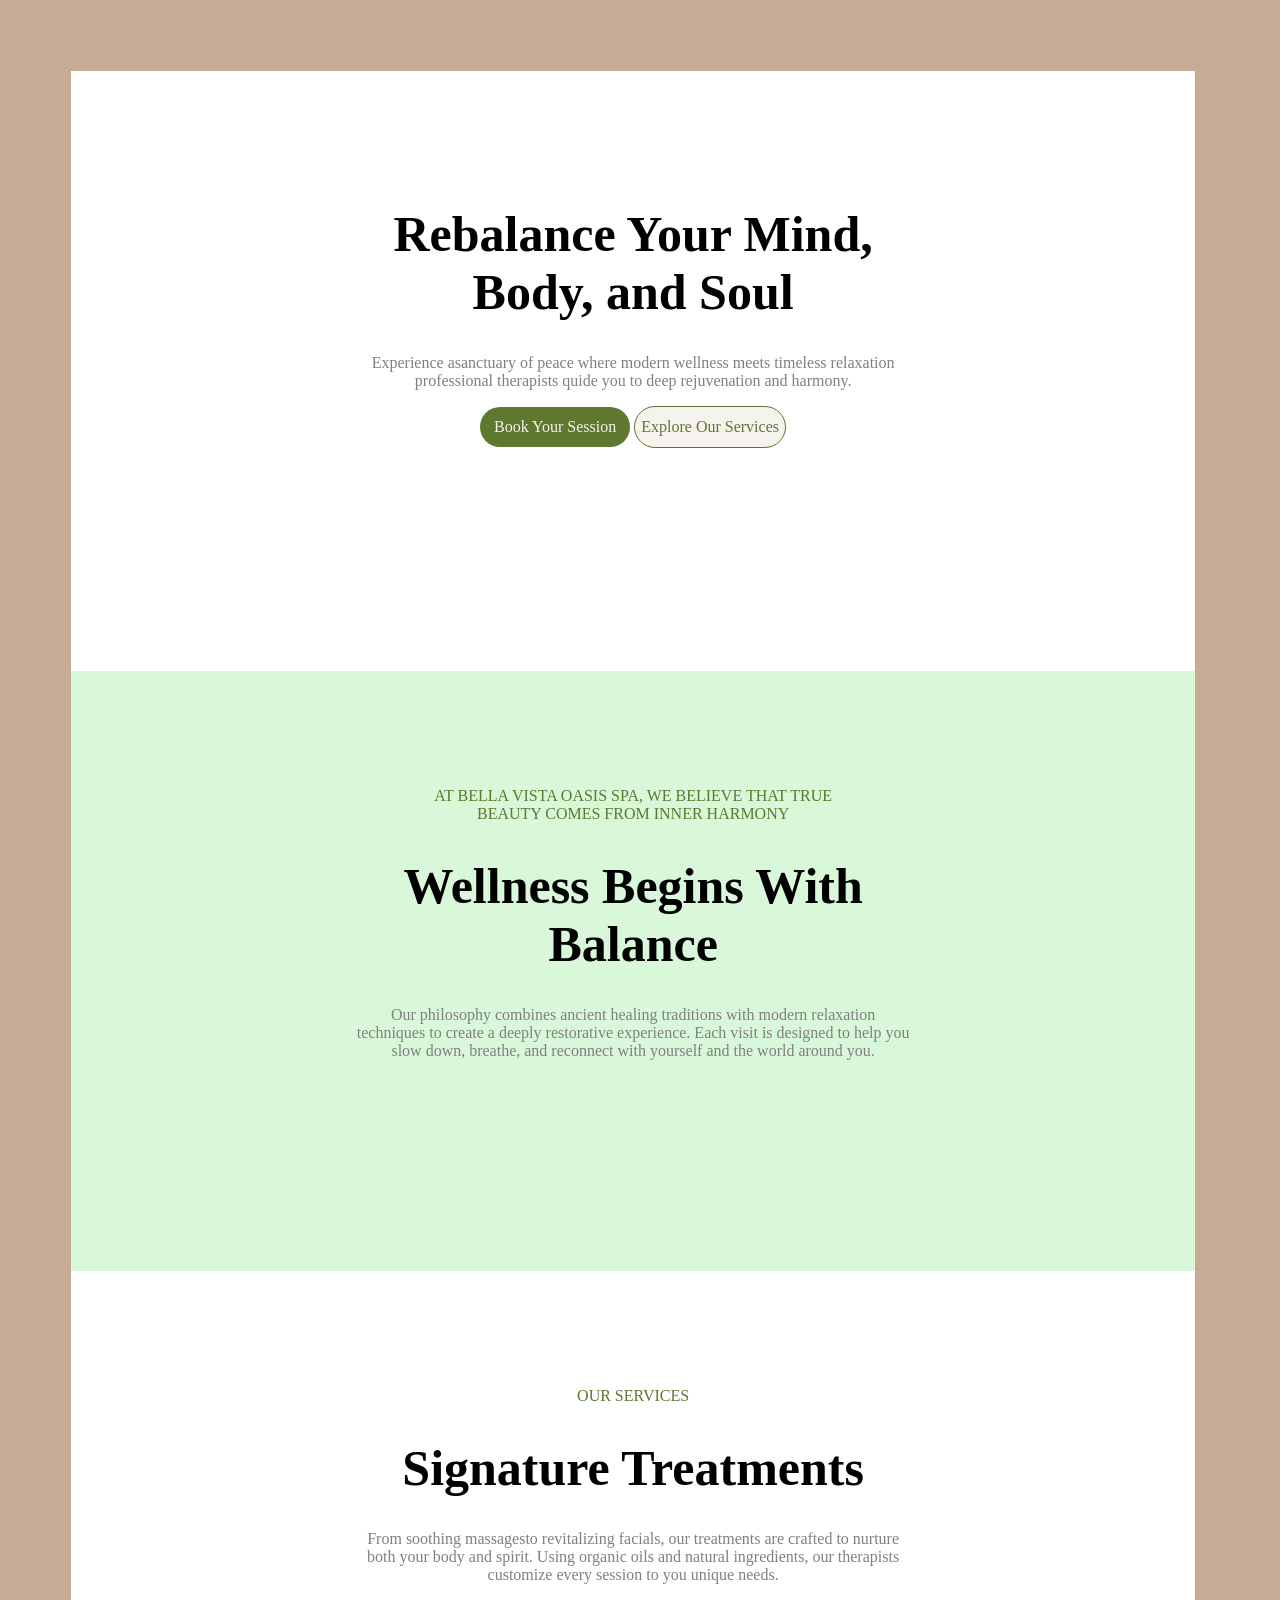
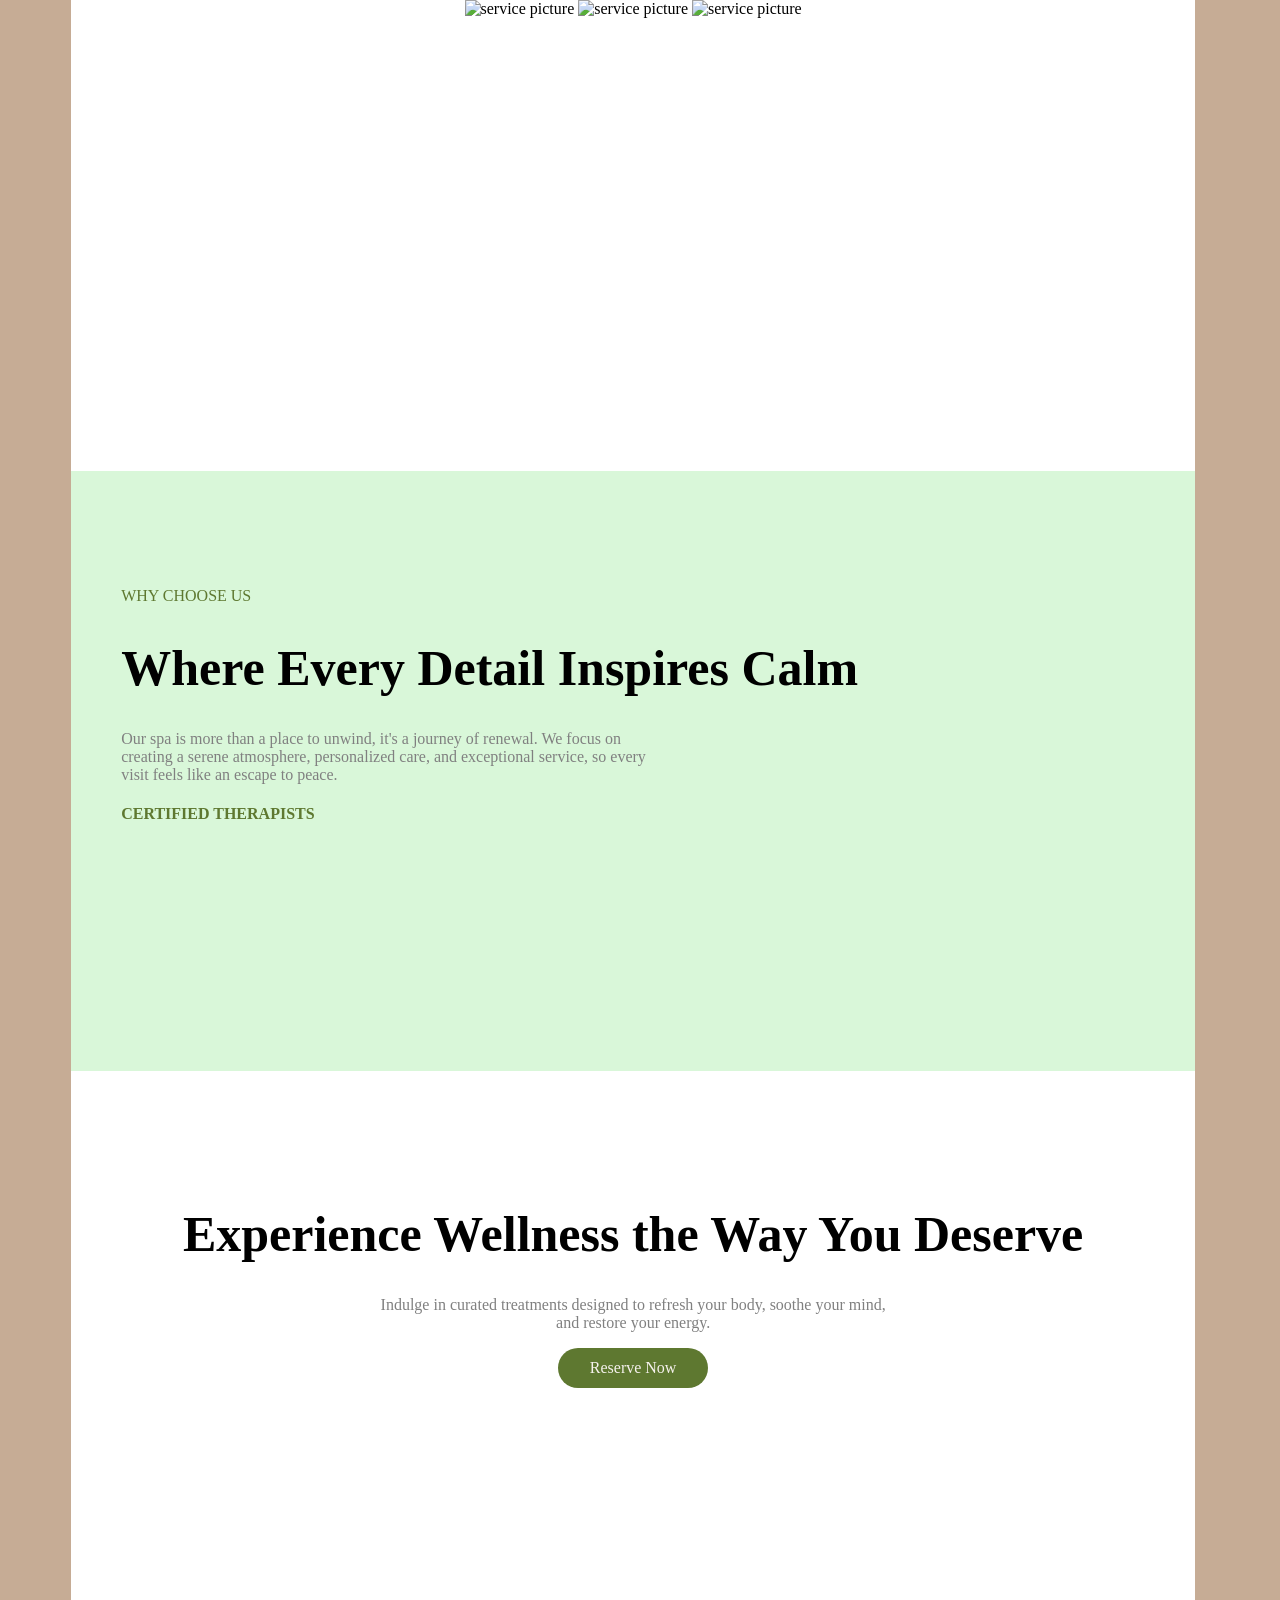
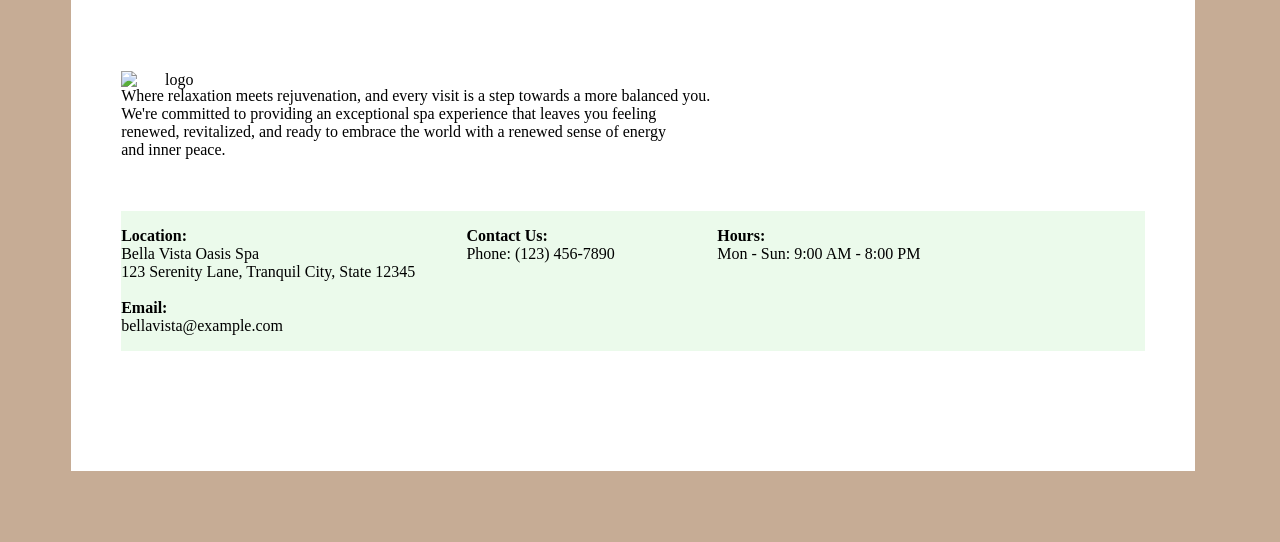
==== index.html @ 0b17b154 "homepage-draft" ====
<!DOCTYPE html>
<html>
    <head>
        <title>Hello, World!</title>
        <link rel="stylesheet" href="styles.css" />
    </head>
    <body>
        <div class = home>
            
            <div class = "intro">
                <h1 id="title">Rebalance Your Mind,<br> Body, and Soul</h1>
                <p style="color:gray;">
                    Experience asanctuary of peace where modern 
                    wellness meets timeless relaxation <br>professional 
                    therapists quide you to deep rejuvenation and 
                    harmony.
                </p>
                <a id="bookpage-button" href="booking.html">Book Your Session</a>
                <a id="services-button" href="services.html">Explore Our Services</a>
            </div>
            
            <div class = "intro2">
                <p style="color:#5E7830">AT BELLA VISTA OASIS SPA, WE BELIEVE THAT TRUE 
                <br>BEAUTY COMES FROM INNER HARMONY</p>
                <h1 id="title">Wellness Begins With <br>Balance</h1>
                <p style="color:gray;">
                    Our philosophy combines ancient healing traditions with 
                    modern relaxation <br>techniques to create a deeply restorative 
                    experience. Each visit is designed to help you <br>slow down, 
                    breathe, and reconnect with yourself and the world around you.
                </p>
            </div>
            
            <div class = "intro3">
                <p style="color:#5E7830">OUR SERVICES</p>
                <h1 id="title">Signature Treatments</h1>
                <p style="color:gray;">
                    From soothing massagesto revitalizing facials, our treatments
                    are crafted to nurture <br>both your body and spirit. Using organic
                    oils and natural ingredients, our therapists <br>customize every 
                    session to you unique needs.
                </p>
                <img src="image-url.jpg" alt="service picture"/>
                <img src="image-url.jpg" alt="service picture"/>
                <img src="image-url.jpg" alt="service picture"/>
                
            </div>
            
            <div class = "intro4">
                <p style="color:#5E7830;">WHY CHOOSE US</p>
                <h1 id="title">Where Every Detail Inspires Calm</h1>
                <p style="color:gray;">
                    Our spa is more than a place to unwind, it's a journey of renewal.
                    We focus on <br>creating a serene atmosphere, personalized care, and
                    exceptional service, so every <br>visit feels like an escape to peace. 
                </p>
                <div class = intro4-benefits>
                    <h4 style="color:#5E7830;">CERTIFIED THERAPISTS</h4>
                </div>
            </div>
            
            <div class = "intro5">
                <h1 id="title">Experience Wellness the Way You Deserve</h1>
                <p style="color:gray;">
                    Indulge in curated treatments designed to refresh your body, 
                    soothe your mind, <br>and restore your energy.
                </p>
                <a id="reserve-button" href="booking.html">Reserve Now</a>
            </div>

            <div class = "intro6">
                <img src="image-url.jpg" alt="logo" class="logo"/>
                <p style="text-align: left;">
                    Where relaxation meets rejuvenation, and every visit is a 
                    step towards a more balanced you.<br>
                    We're committed to providing an exceptional spa experience that leaves
                    you feeling <br>renewed, revitalized, and ready to embrace the world with
                    a renewed sense of energy <br>and inner peace.
                </p>
                <br>
                <br>
                <div class = "contact-info">
                    <p style="text-align: left;">
                        <b>Location:</b><br>
                        Bella Vista Oasis Spa<br>
                        123 Serenity Lane, Tranquil City, State 12345<br>
                        <br>
                        <b>Email:</b><br>
                        bellavista@example.com
                    </p>
                    <p style="text-align: left;">
                        <b>Contact Us:</b><br>
                        Phone: (123) 456-7890<br>
                    </p>
                    <p style="text-align: left;">
                        
                    </p>
                    <p style="text-align: left;">
                        <b>Hours:</b><br>
                        Mon - Sun: 9:00 AM - 8:00 PM<br>
                </div>
            </div>
        </div>
        <script src="script.js"></script>
    </body>
</html>
---- styles.css ----
body{
  background-color: #C6AC95;
}
.logo{
    width: 100px;
    height: 100px;
    padding: 0 0 0 0;
}
.home{
    text-align: center;
    padding: 5%;
}
#title {
	font-size: 50px;
}


#bookpage-button, #services-button , #reserve-button {
    display: inline-flex;
    border-radius: 40px;
    height: 40px;
    width: 150px;
    border-style: none;
    align-items: center;
    justify-content: center;
    text-decoration: none;
}
#bookpage-button, #reserve-button {
    background-color: #5E7830;
    color: #F6F2EE;
}
#services-button {
    background-color: #F6F2EE;
    color: #5E7830;
    border: 1px solid #5E7830;
}


.intro, .intro2, .intro3, .intro4, .intro5, .intro6{
    padding: 100px 50px 0px 50px;
    max-width: 90%;
    min-height: 500px;
    background-color: white;
}

.intro{
    background-image:;          /*???*/
}
.intro2{
    background-color: #d9f7d9;
    background-image:;          /*???*/
}
.intro3{
    min-height: 700px;
    background-image:;          /*???*/
}
.intro4{
    
    text-align: left;
    background-color: #d9f7d9;
    background-image:;          /*???*/
}
.intro4-benefits{
    
}

.intro5{
    min-height: 400px;
    background-image:;          /*???*/
}
.intro6{
    min-height: 400px;
    background-image:;          /*???*/
    position:relative
}
.logo{
    position: absolute;
    left: 50px;
}

.contact-info {
    display: flex;
    gap: 5%;
    text-align: left;
    background-color: #EBFAEB;
    
}
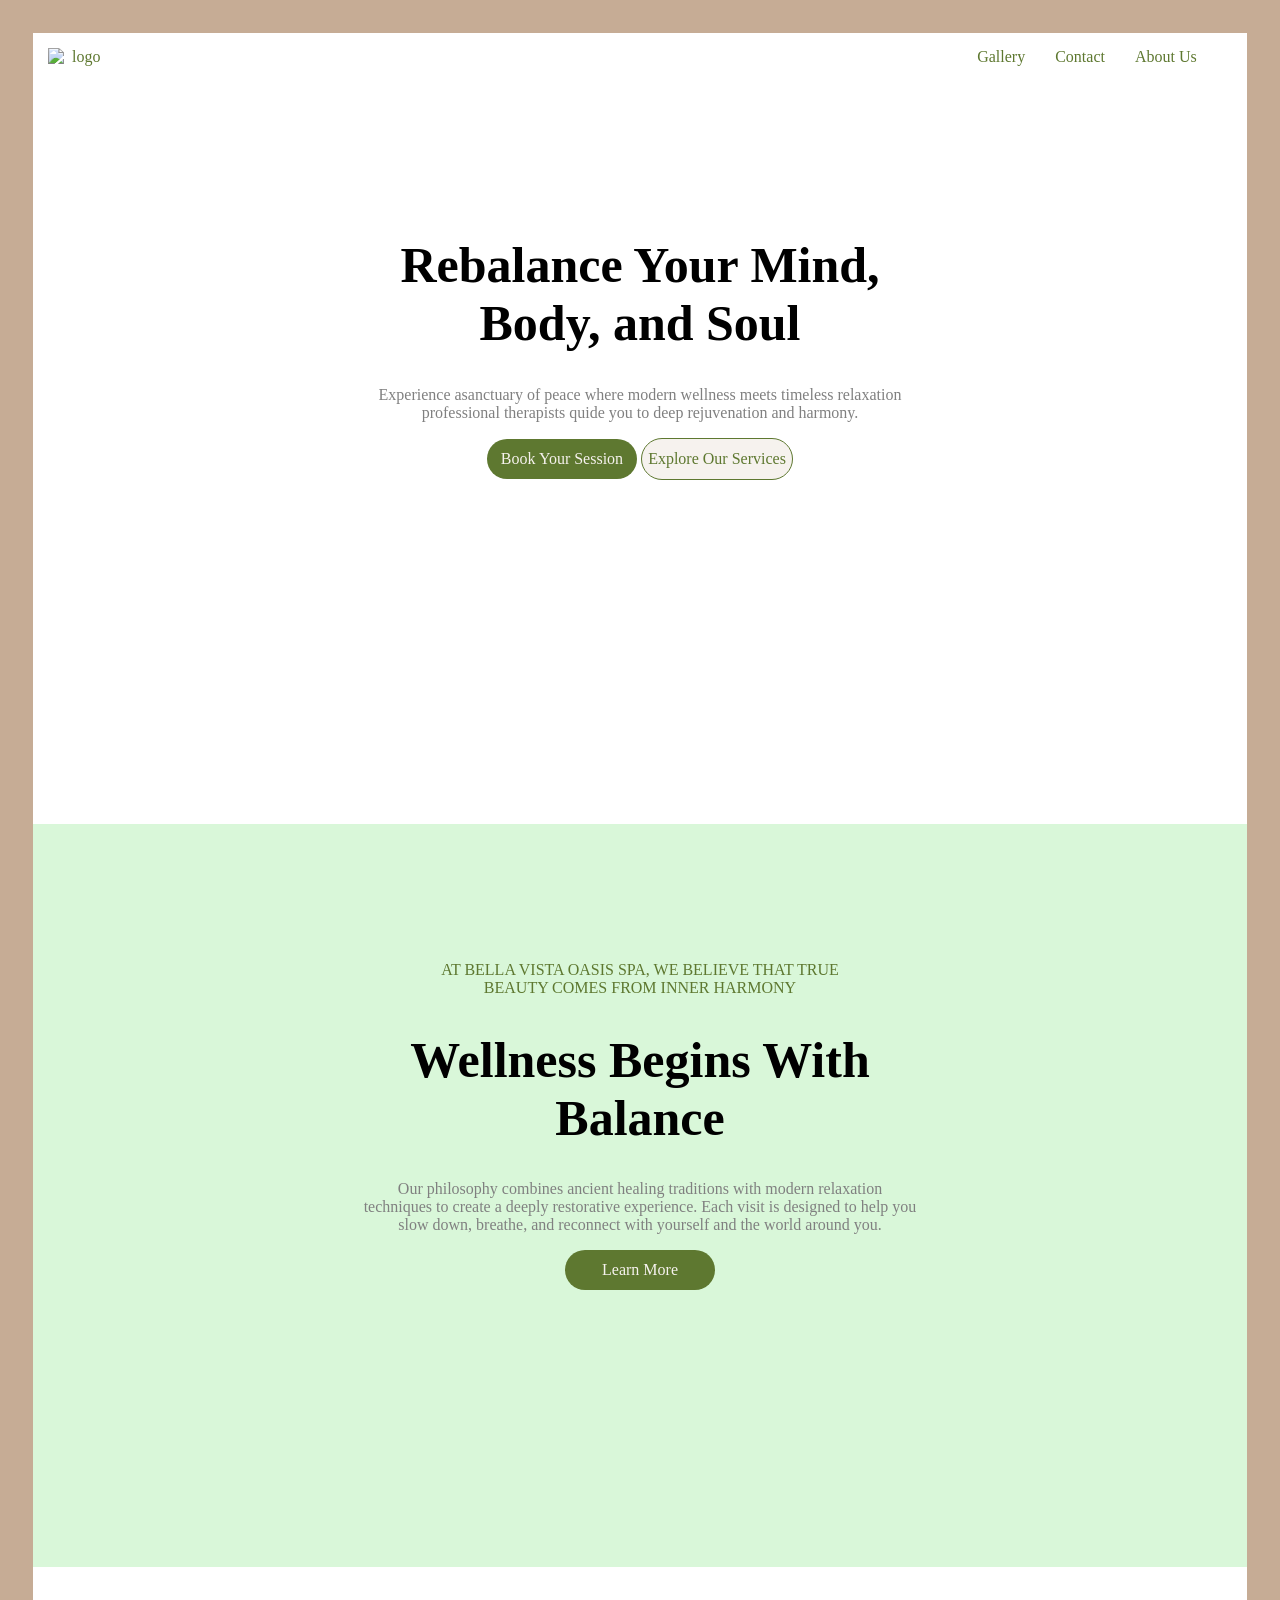
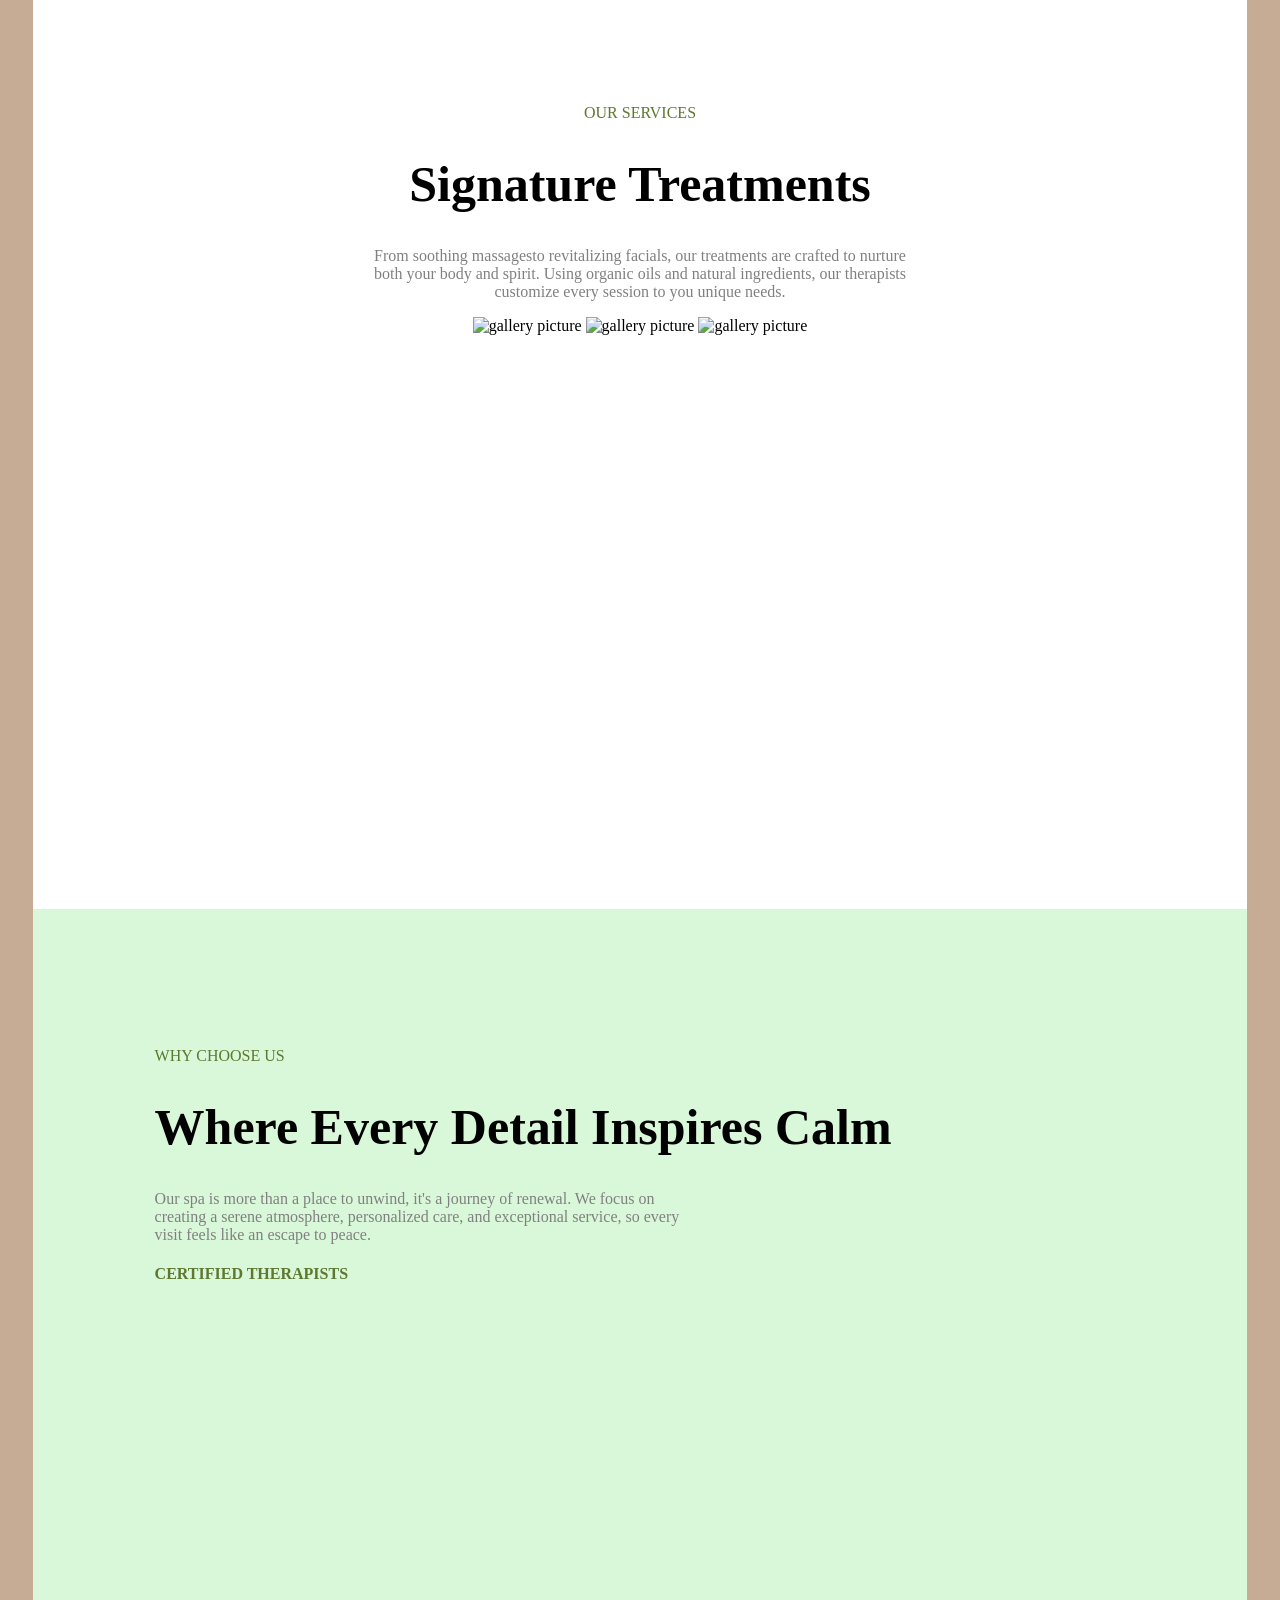
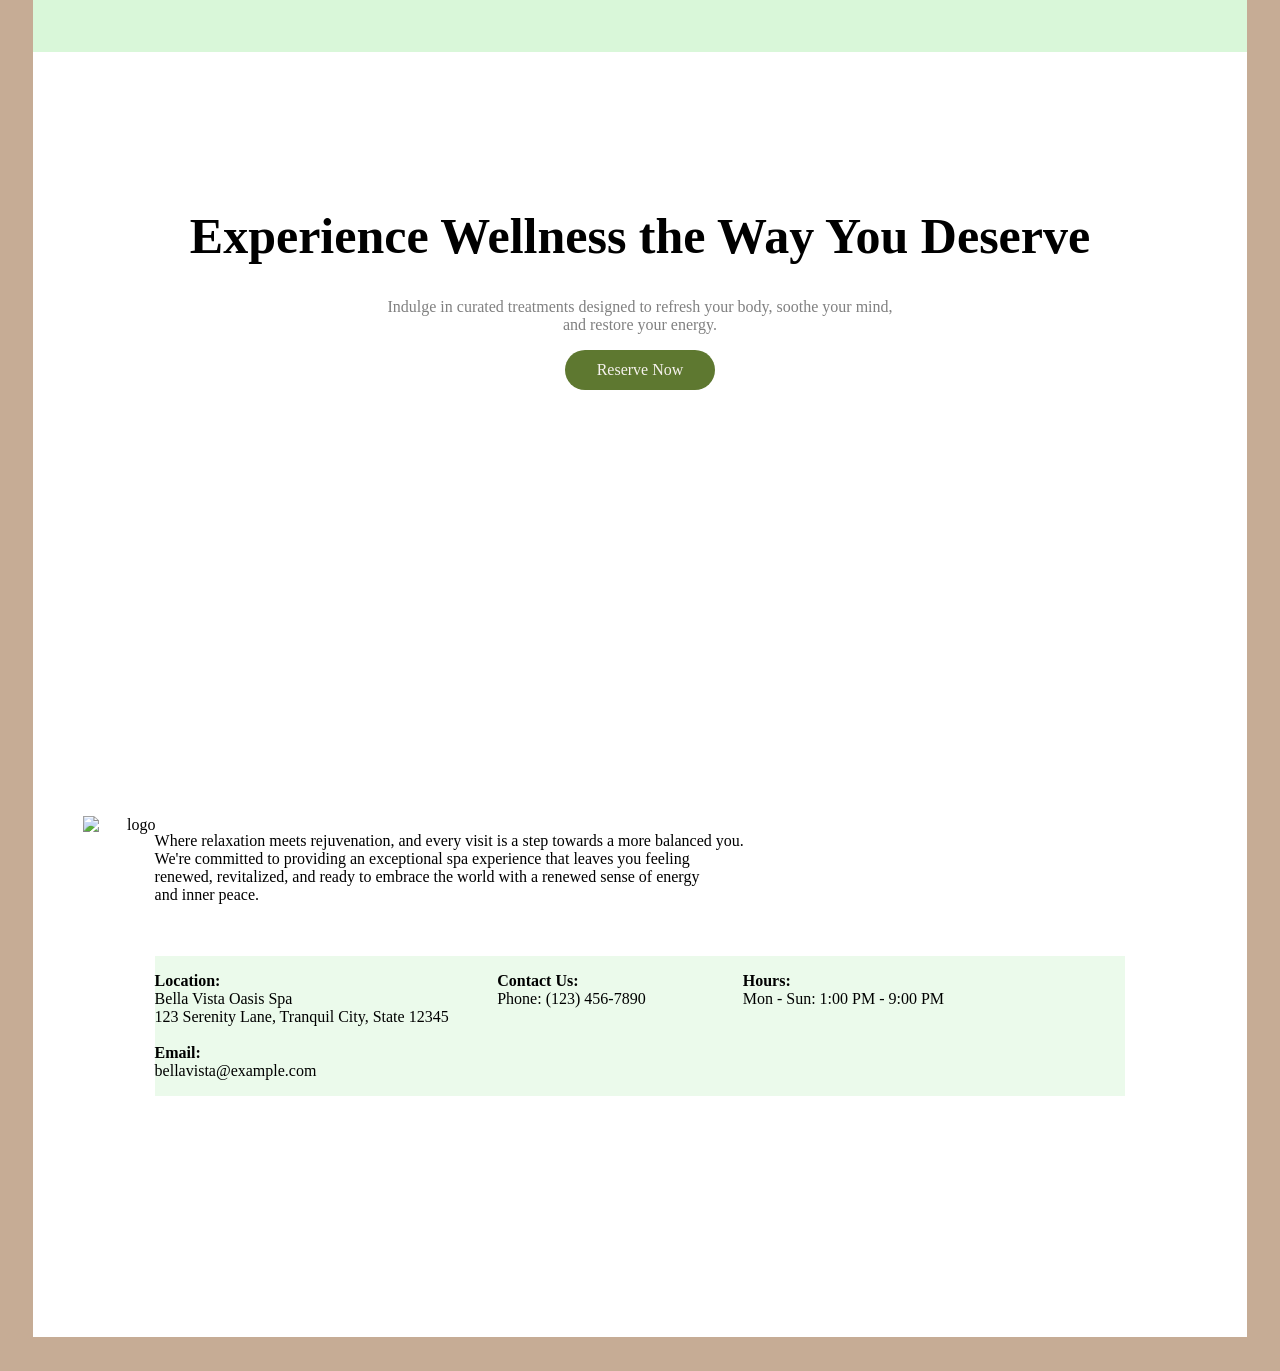
==== commit b8d122c9: "completed terms and company details" ====
--- a/index.html
+++ b/index.html
@@ -1,12 +1,20 @@
 <!DOCTYPE html>
 <html>
     <head>
-        <title>Hello, World!</title>
+        <title>Bella Vista Oasis SPA</title>
         <link rel="stylesheet" href="styles.css" />
     </head>
     <body>
-        <div class = home>
-            
+        <div class = "home">
+            <nav class="navbar">
+                <a class="navbar-logo" href="index.html">
+                    <img src="images/logo.png" alt="logo">
+                </a>
+                <a href="gallery.html">Gallery</a>
+                <a href="contact.html">Contact</a>
+                <a href="companyDetails.html">About Us</a>
+            </nav>
+
             <div class = "intro">
                 <h1 id="title">Rebalance Your Mind,<br> Body, and Soul</h1>
                 <p style="color:gray;">
@@ -16,7 +24,7 @@
                     harmony.
                 </p>
                 <a id="bookpage-button" href="booking.html">Book Your Session</a>
-                <a id="services-button" href="services.html">Explore Our Services</a>
+                <a id="gallery-button" href="gallery.html">Explore Our Services</a>
             </div>
             
             <div class = "intro2">
@@ -29,6 +37,7 @@
                     experience. Each visit is designed to help you <br>slow down, 
                     breathe, and reconnect with yourself and the world around you.
                 </p>
+                <a id="learnMore-button" href="gallery.html">Learn More</a>
             </div>
             
             <div class = "intro3">
@@ -40,9 +49,9 @@
                     oils and natural ingredients, our therapists <br>customize every 
                     session to you unique needs.
                 </p>
-                <img src="image-url.jpg" alt="service picture"/>
-                <img src="image-url.jpg" alt="service picture"/>
-                <img src="image-url.jpg" alt="service picture"/>
+                <img src="image-url.jpg" alt="gallery picture"/>
+                <img src="image-url.jpg" alt="gallery picture"/>
+                <img src="image-url.jpg" alt="gallery picture"/>
                 
             </div>
             
@@ -69,7 +78,7 @@
             </div>
 
             <div class = "intro6">
-                <img src="image-url.jpg" alt="logo" class="logo"/>
+                <img src="image-url.jpg" alt="logo" class="footer-logo"/>
                 <p style="text-align: left;">
                     Where relaxation meets rejuvenation, and every visit is a 
                     step towards a more balanced you.<br>
@@ -97,7 +106,7 @@
                     </p>
                     <p style="text-align: left;">
                         <b>Hours:</b><br>
-                        Mon - Sun: 9:00 AM - 8:00 PM<br>
+                        Mon - Sun: 1:00 PM - 9:00 PM<br>
                 </div>
             </div>
         </div>
--- a/styles.css
+++ b/styles.css
@@ -1,21 +1,41 @@
 body{
   background-color: #C6AC95;
 }
-.logo{
-    width: 100px;
-    height: 100px;
-    padding: 0 0 0 0;
-}
 .home{
     text-align: center;
-    padding: 5%;
+    padding: 2%;
 }
 #title {
 	font-size: 50px;
 }
+.navbar {
+  position: sticky;
+  top: 0;
+  z-index: 1000;
+  background: white;
+  padding: 15px 50px 15px 15px;
+  display: flex;
+  align-items: center;
+  justify-content: flex-end;
+  gap: 30px;
+  box-sizing: border-box;
+}
+.navbar a {
+  color: #5E7830;
+  text-decoration: none;
+}
+.navbar .navbar-logo {
+  margin-right: auto;
+}
+.navbar-logo img {
+  display: block;
+  width: 60px;
+  height: auto;
+}
 
 
-#bookpage-button, #services-button , #reserve-button {
+#bookpage-button, #gallery-button ,
+ #reserve-button, #learnMore-button {
     display: inline-flex;
     border-radius: 40px;
     height: 40px;
@@ -25,11 +45,11 @@
     justify-content: center;
     text-decoration: none;
 }
-#bookpage-button, #reserve-button {
+#bookpage-button, #reserve-button , #learnMore-button{
     background-color: #5E7830;
     color: #F6F2EE;
 }
-#services-button {
+#gallery-button {
     background-color: #F6F2EE;
     color: #5E7830;
     border: 1px solid #5E7830;
@@ -37,7 +57,8 @@
 
 
 .intro, .intro2, .intro3, .intro4, .intro5, .intro6{
-    padding: 100px 50px 0px 50px;
+    text-align: center;
+    padding: 10%;
     max-width: 90%;
     min-height: 500px;
     background-color: white;
@@ -73,7 +94,9 @@
     background-image:;          /*???*/
     position:relative
 }
-.logo{
+.footer-logo {
+    width: 100px;
+    height: 100px;
     position: absolute;
     left: 50px;
 }
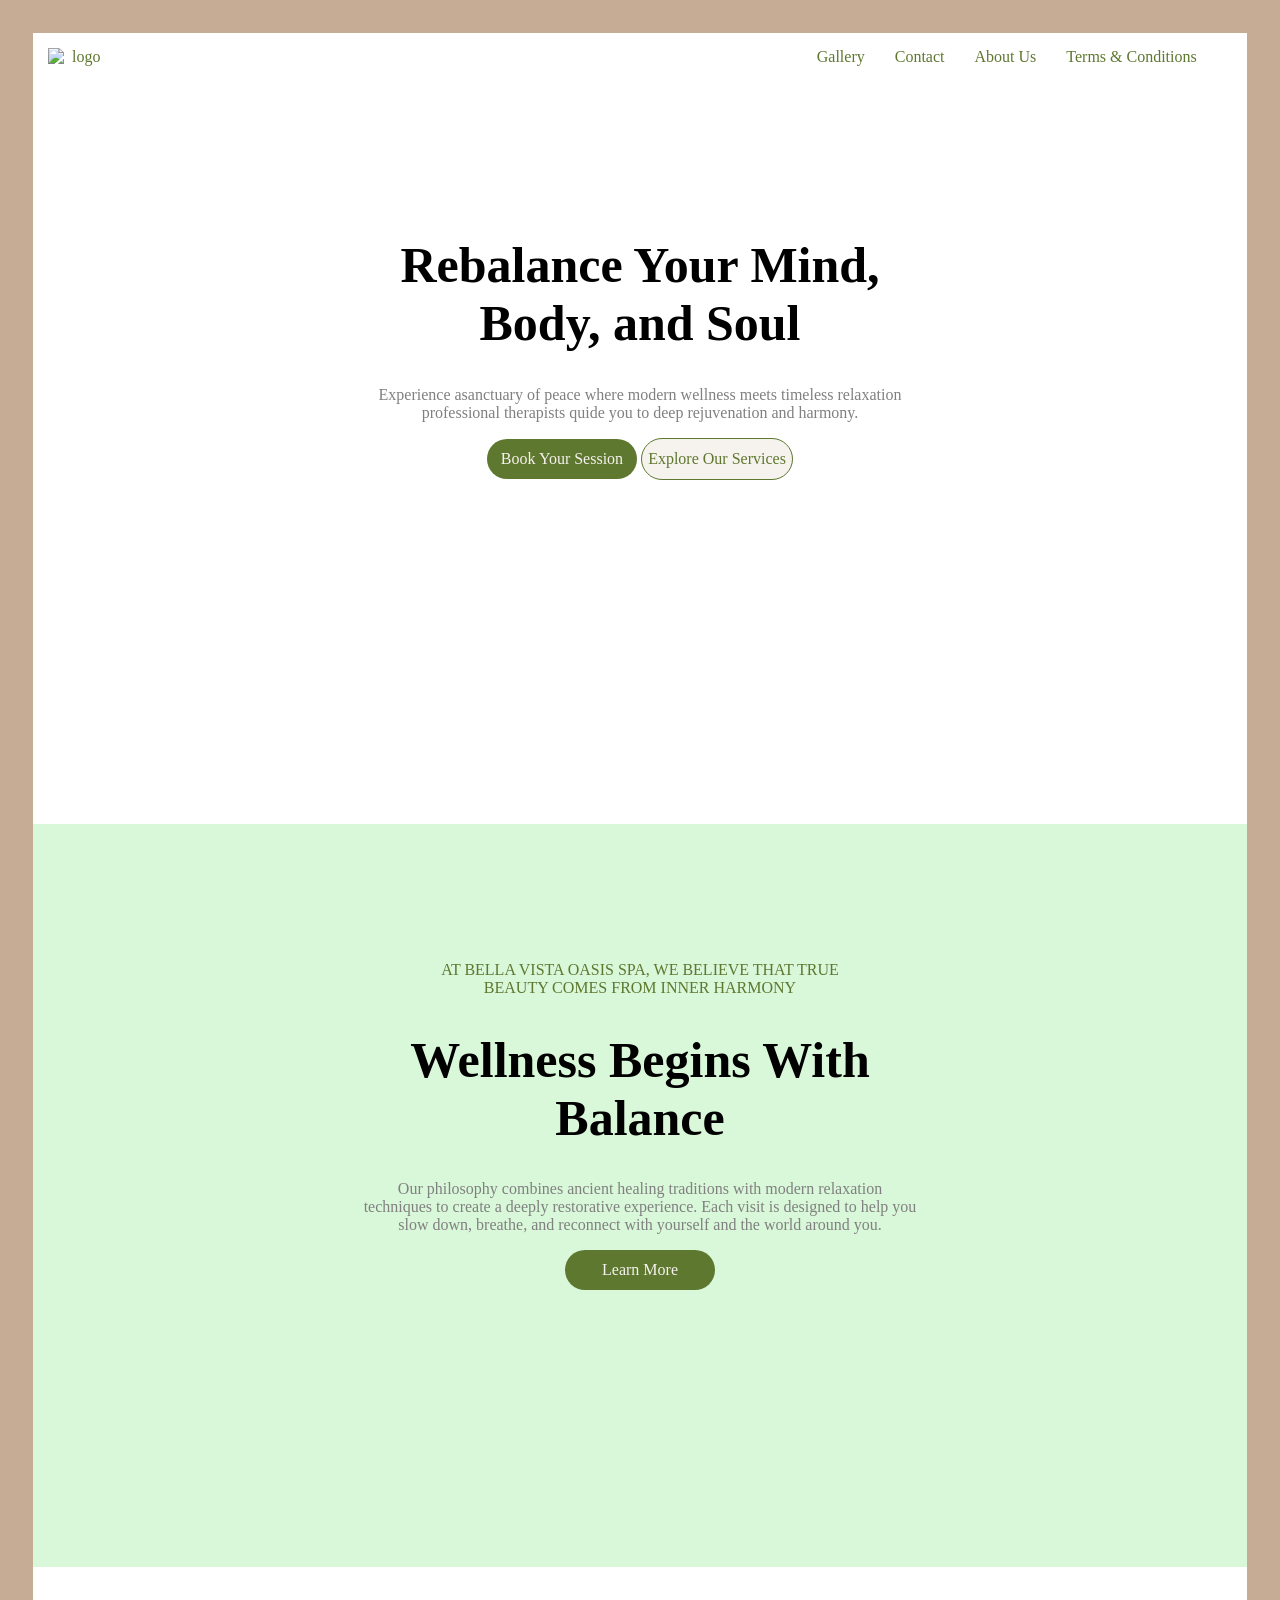
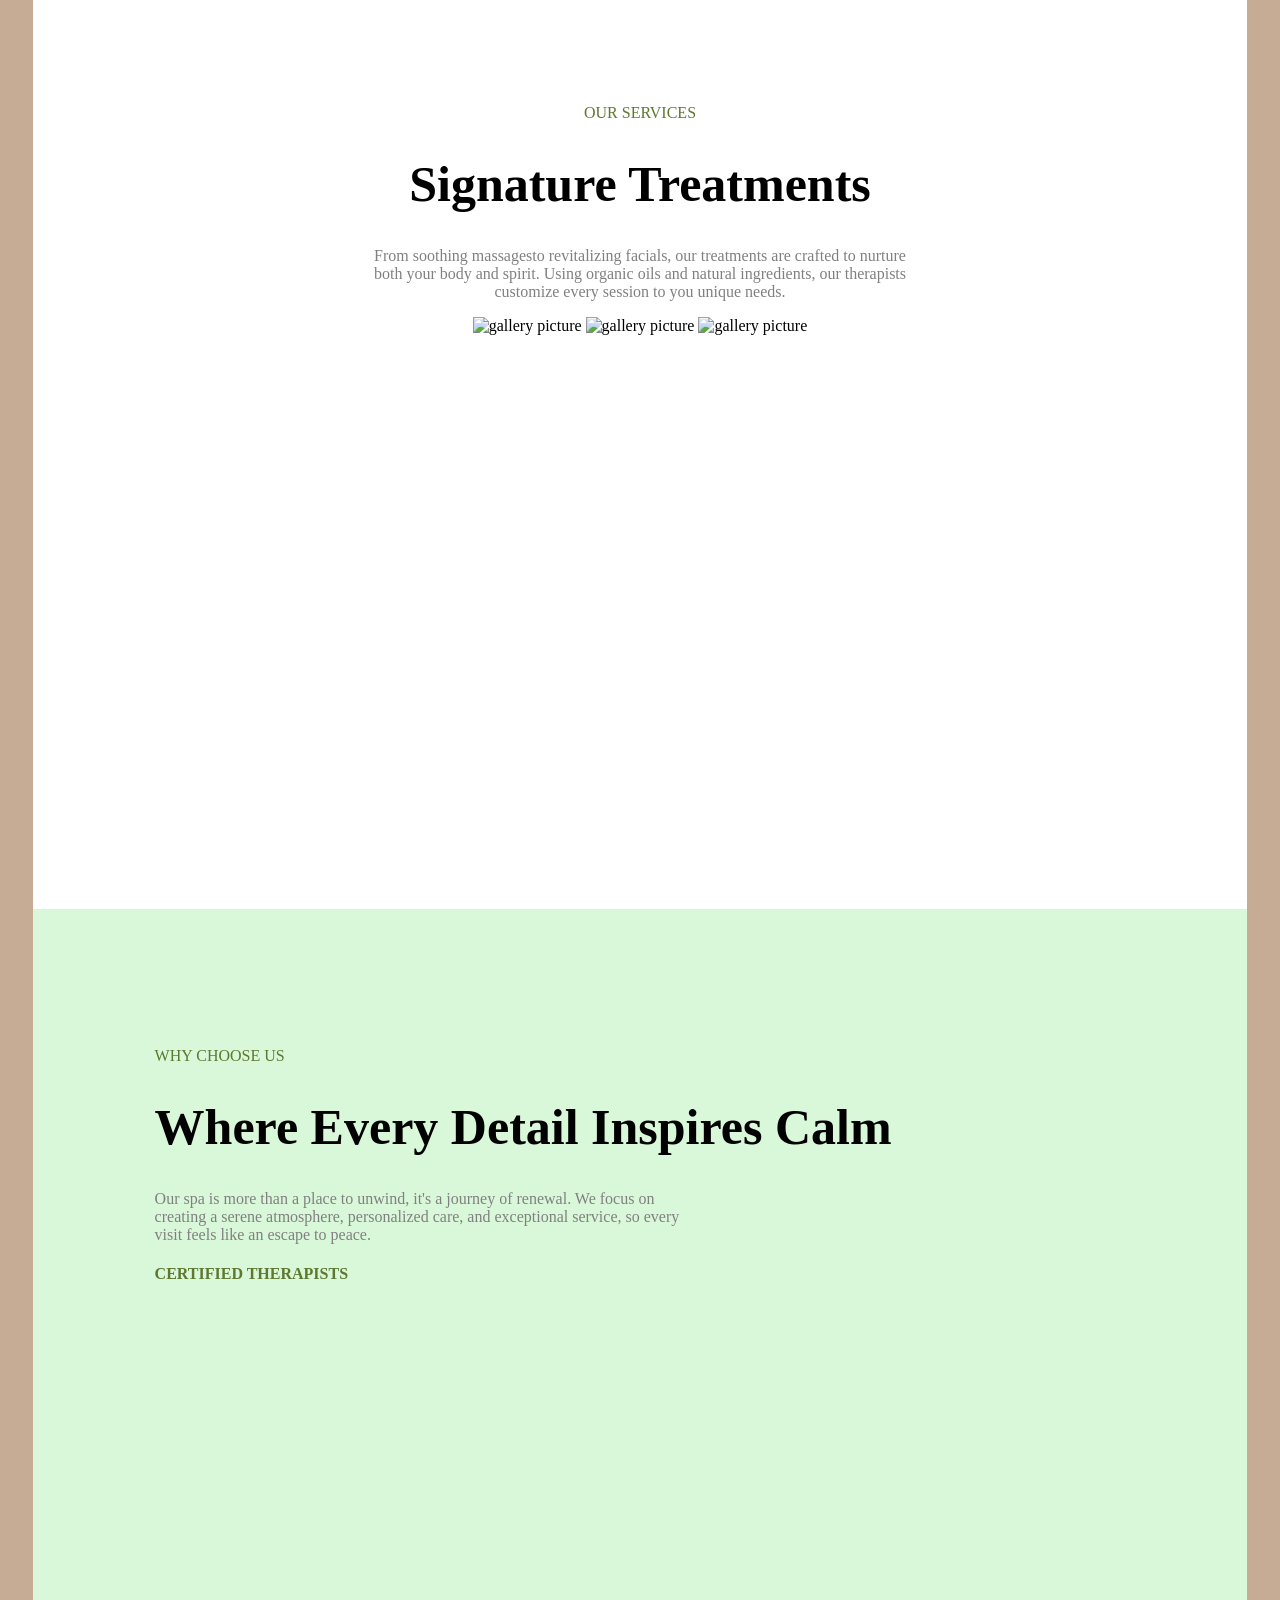
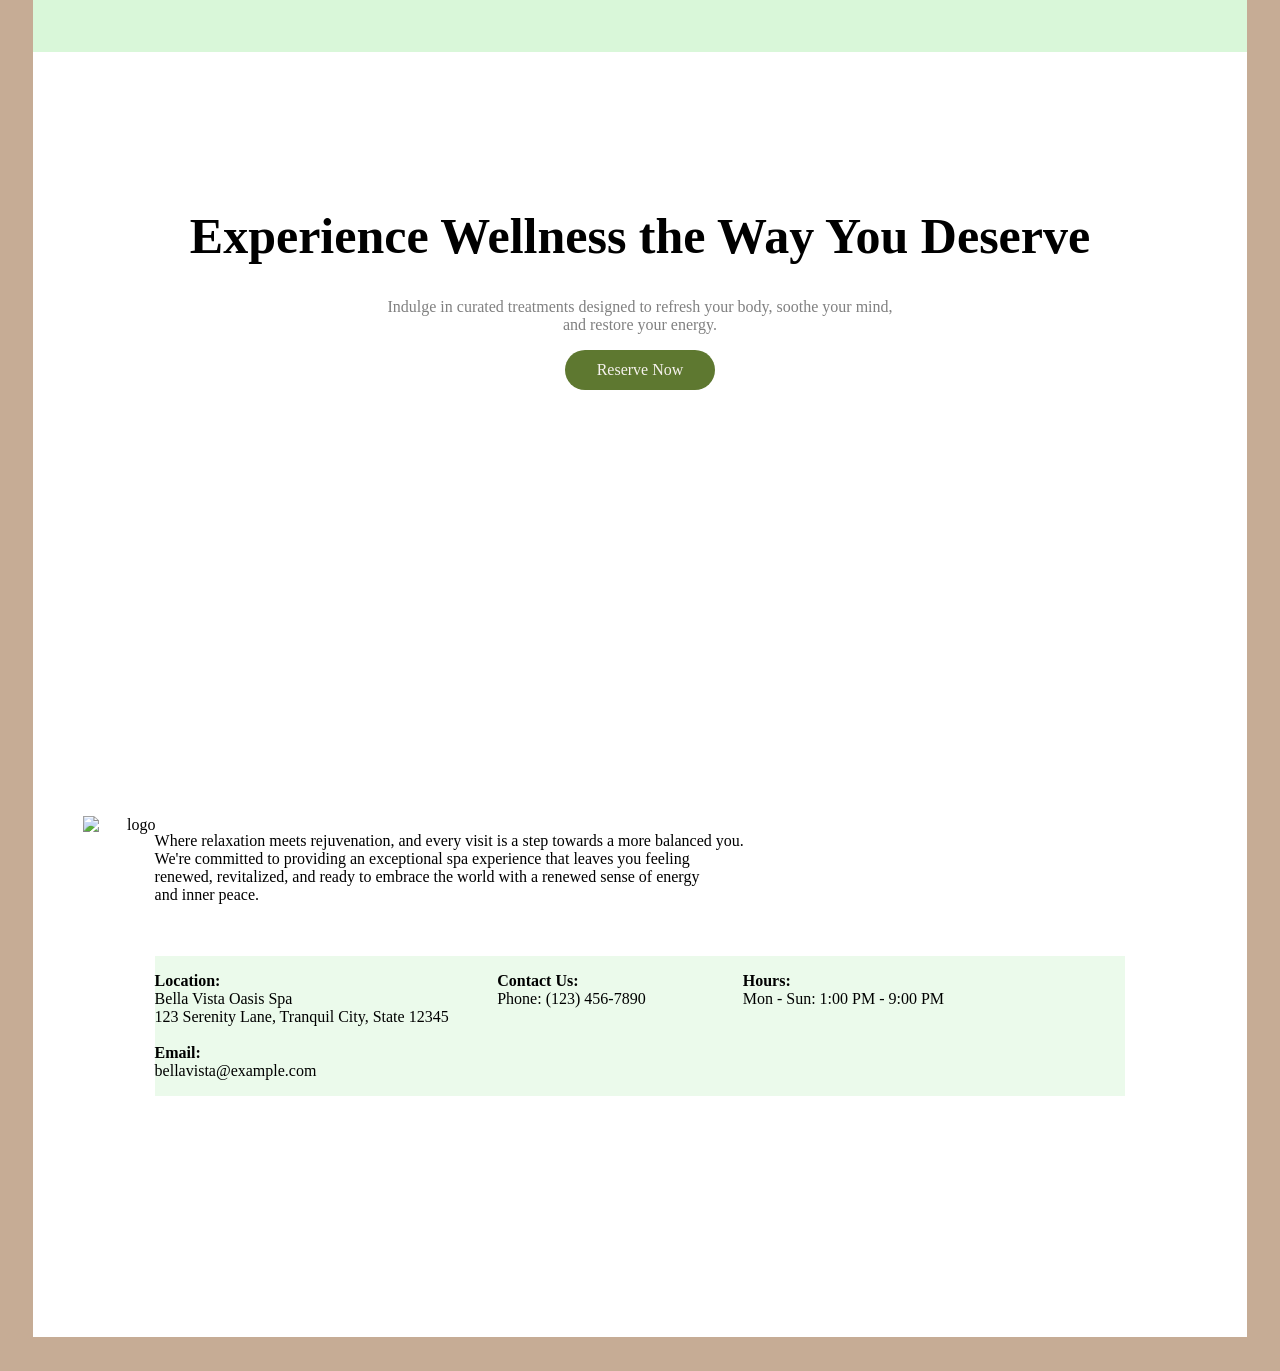
==== commit 6b9fb858: "add mising  nav bar" ====
--- a/index.html
+++ b/index.html
@@ -13,6 +13,7 @@
                 <a href="gallery.html">Gallery</a>
                 <a href="contact.html">Contact</a>
                 <a href="companyDetails.html">About Us</a>
+                <a href="termsAndConditions.html">Terms & Conditions</a>
             </nav>
 
             <div class = "intro">
